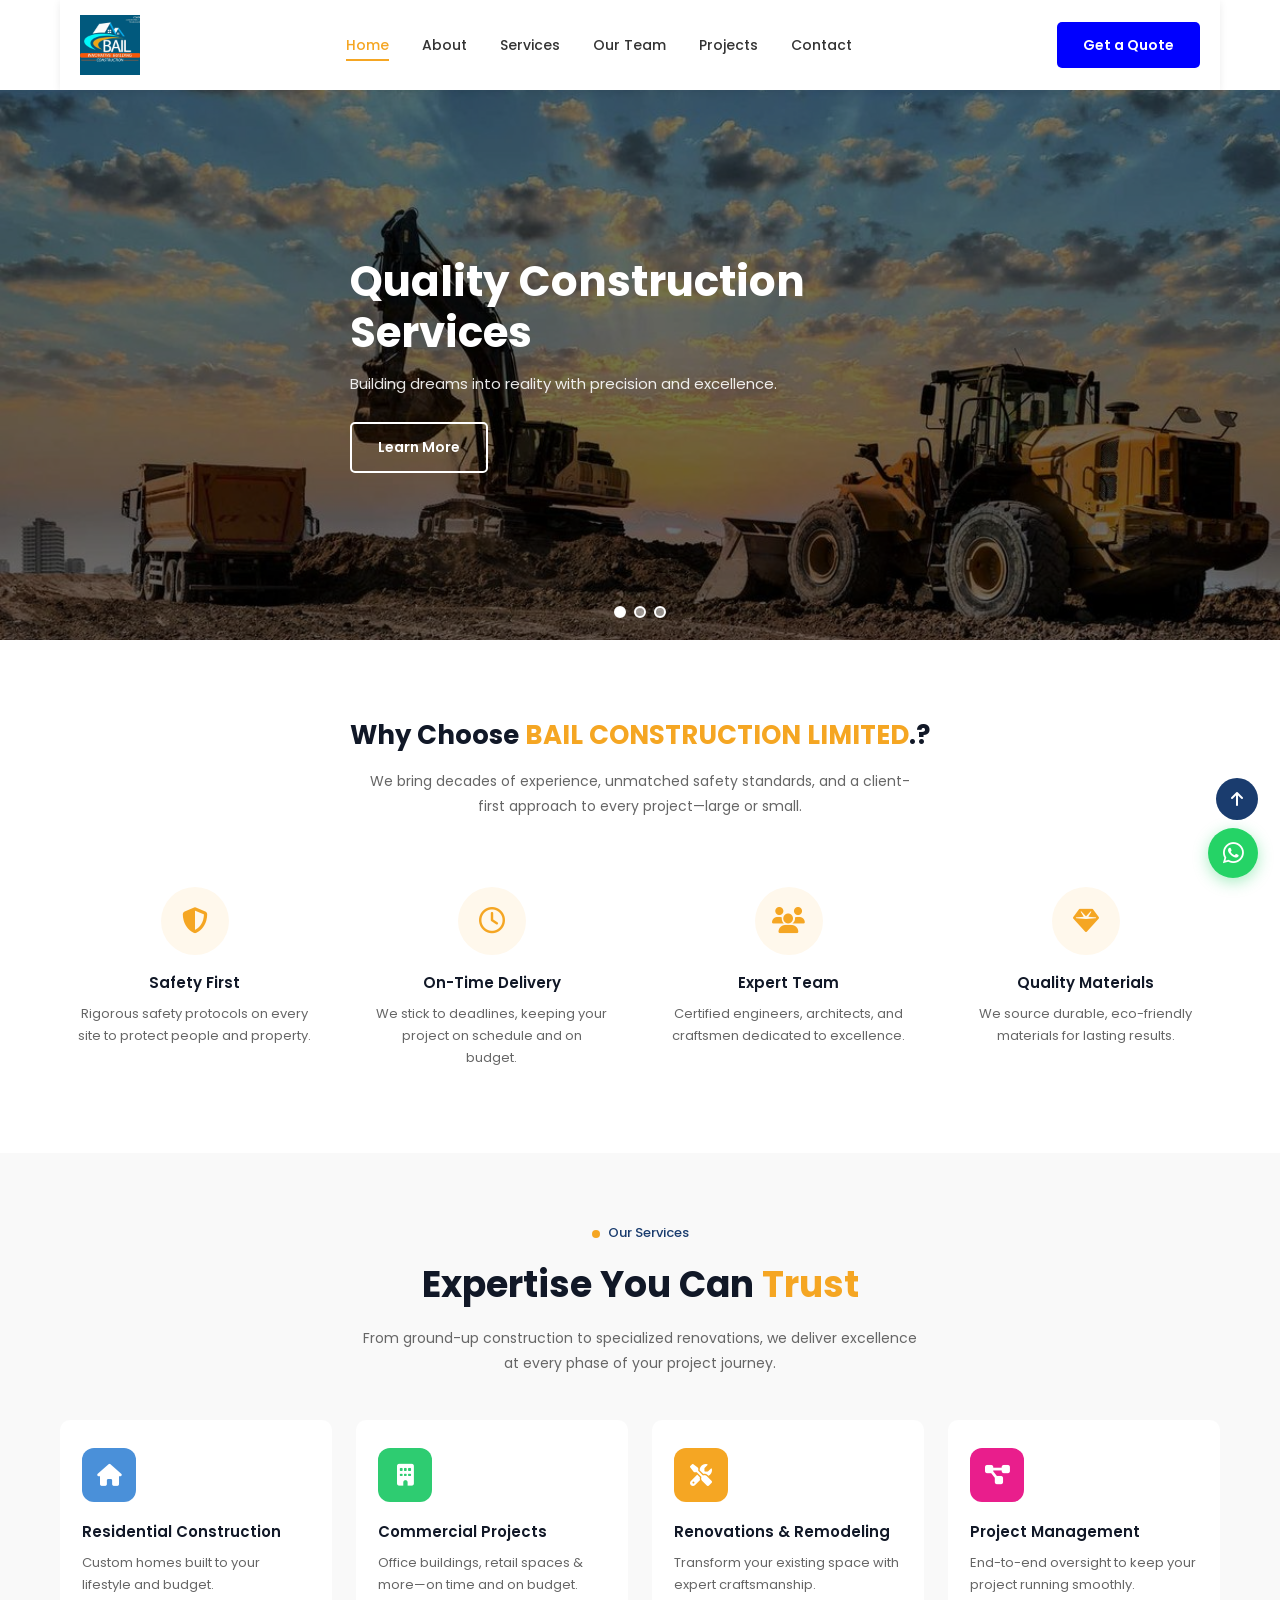
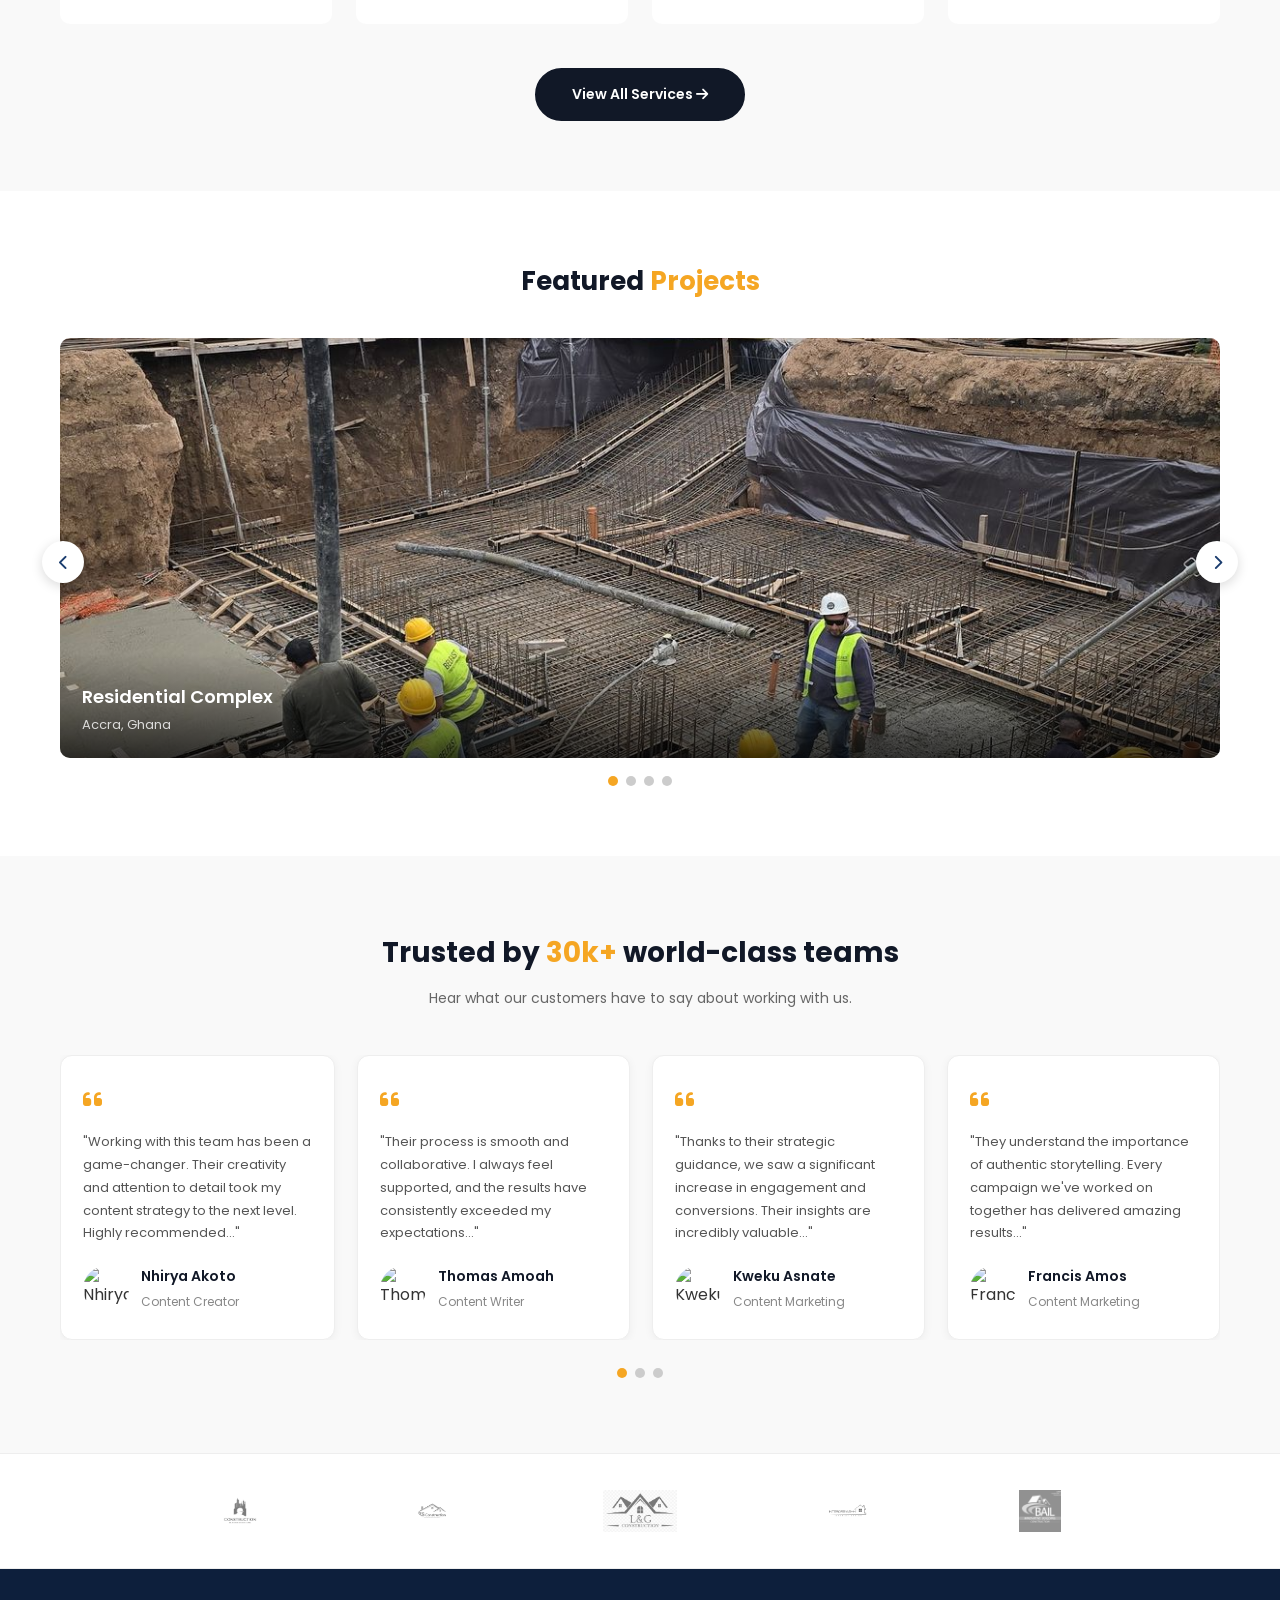
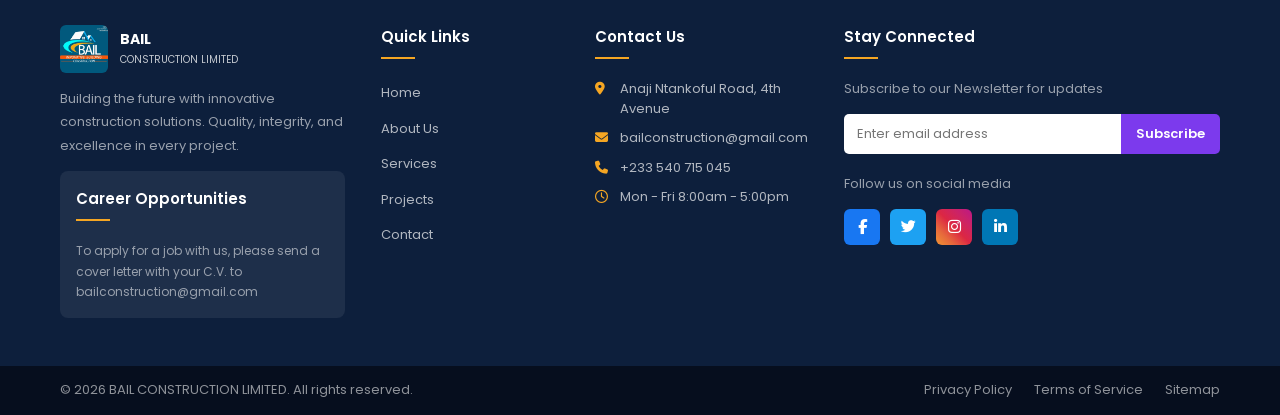
==== index.html @ 25fbea74 "Initial commit" ====
<!DOCTYPE html>
<html lang="en">
<head>
    <meta charset="UTF-8" />
    <meta name="viewport" content="width=device-width, initial-scale=1.0"/>
    <title>BAIL CONSTRUCTION LIMITED</title>
    <link rel="stylesheet" href="css/style.css"/>
    <link rel="stylesheet" href="https://cdnjs.cloudflare.com/ajax/libs/font-awesome/6.5.0/css/all.min.css"/>
    <link rel="short-cut icon" href="images/favicon.jpeg">
</head>
<body id="top">

    <!-- Back to Top -->
    <div class="top-arrow">
        <a href="#top"><i class="fa-solid fa-arrow-up"></i></a>
    </div>

    
    <a href="https://wa.me/" class="whatsapp-float" target="_blank">
        <i class="fa-brands fa-whatsapp"></i>
    </a>

    <!-- ======= HEADER ======= -->
    <header>
        <div class="container">
            <div class="navbar">
                <div class="logo">
                    <img src="images/favicon.jpeg" alt="Bail Construction Logo"/>
                </div>
                <div class="menu-toggle" id="menu-toggle">
                    <i class="fa-solid fa-bars"></i>
                </div>
                <nav id="nav-menu">
                    <ul>
                        <li><a href="index.html" class="active">Home</a></li>
                        <li><a href="about.html">About</a></li>
                        <li><a href="servicess.html">Services</a></li>
                        <li><a href="team.html">Our Team</a></li>
                        <li><a href="project.html">Projects</a></li>
                        <li><a href="contact.html">Contact</a></li>
                    </ul>
                </nav>
                <a href="contact.html" class="desktop-btn btn">Get a Quote</a>
            </div>
        </div>

      
        <div class="hero-slider">
            <div class="slide active" style="background-image: url('images/machines.jpg')"></div>
            <div class="slide" style="background-image: url('images/work.jpg')"></div>
            <div class="slide" style="background-image: url('images/co.jpg')"></div>

            <div class="hero-content">
                <div class="container">
                    <div class="head-details">
                        <h1>Quality Construction Services</h1>
                        <p>Building dreams into reality with precision and excellence.</p>
                        <a href="about.html" class="btn btn-outline">Learn More</a>
                    </div>
                </div>
            </div>

            <div class="slider-dots">
                <span class="dot active" data-index="0"></span>
                <span class="dot" data-index="1"></span>
                <span class="dot" data-index="2"></span>
            </div>
        </div>
    </header>
    <!-- ======= END HEADER ======= -->

    <!-- ======= WHY CHOOSE US ======= -->
    <section class="why-us">
        <div class="container">
            <h2>Why Choose <span>BAIL CONSTRUCTION LIMITED</span>.?</h2>
            <p class="section-sub">We bring decades of experience, unmatched safety standards, and a client-first approach to every project—large or small.</p>
            <div class="why-grid">
                <div class="why-card">
                    <div class="why-icon"><i class="fa-solid fa-shield-halved"></i></div>
                    <h3>Safety First</h3>
                    <p>Rigorous safety protocols on every site to protect people and property.</p>
                </div>
                <div class="why-card">
                    <div class="why-icon"><i class="fa-regular fa-clock"></i></div>
                    <h3>On-Time Delivery</h3>
                    <p>We stick to deadlines, keeping your project on schedule and on budget.</p>
                </div>
                <div class="why-card">
                    <div class="why-icon"><i class="fa-solid fa-users"></i></div>
                    <h3>Expert Team</h3>
                    <p>Certified engineers, architects, and craftsmen dedicated to excellence.</p>
                </div>
                <div class="why-card">
                    <div class="why-icon"><i class="fa-solid fa-gem"></i></div>
                    <h3>Quality Materials</h3>
                    <p>We source durable, eco-friendly materials for lasting results.</p>
                </div>
            </div>
        </div>
    </section>
    <!-- ======= END WHY CHOOSE US ======= -->

    <!-- ======= SERVICES ======= -->
    <section class="services">
        <div class="container">
            <p class="tag-label"><span></span> Our Services</p>
            <h2 class="services-title">Expertise You Can <span class="orange">Trust</span></h2>
            <p class="section-sub">From ground-up construction to specialized renovations, we deliver excellence at every phase of your project journey.</p>
            <div class="services-grid">
                <div class="service-card">
                    <div class="service-icon blue"><i class="fa-solid fa-house"></i></div>
                    <h3>Residential Construction</h3>
                    <p>Custom homes built to your lifestyle and budget.</p>
                </div>
                <div class="service-card">
                    <div class="service-icon green"><i class="fa-solid fa-building"></i></div>
                    <h3>Commercial Projects</h3>
                    <p>Office buildings, retail spaces & more—on time and on budget.</p>
                </div>
                <div class="service-card">
                    <div class="service-icon orange-icon"><i class="fa-solid fa-screwdriver-wrench"></i></div>
                    <h3>Renovations & Remodeling</h3>
                    <p>Transform your existing space with expert craftsmanship.</p>
                </div>
                <div class="service-card">
                    <div class="service-icon pink"><i class="fa-solid fa-diagram-project"></i></div>
                    <h3>Project Management</h3>
                    <p>End-to-end oversight to keep your project running smoothly.</p>
                </div>
            </div>
            <div class="center-btn">
                <a href="servicess.html" class="btn btn-dark">View All Services <i class="fa-solid fa-arrow-right"></i></a>
            </div>
        </div>
    </section>
    <!-- ======= END SERVICES ======= -->

    <!-- ======= FEATURED PROJECTS ======= -->
    <section class="projects">
        <div class="container">
            <h2>Featured <span>Projects</span></h2>
            <div class="project-slider">
                <button class="proj-arrow prev" id="proj-prev"><i class="fa-solid fa-chevron-left"></i></button>
                <div class="proj-track-wrapper">
                    <div class="proj-track" id="proj-track">
                        <div class="proj-slide">
                            <img src="images/product 1.jpg" alt="Project 1"/>
                            <div class="proj-overlay">
                                <h4>Residential Complex</h4>
                                <p>Accra, Ghana</p>
                            </div>
                        </div>
                        <div class="proj-slide">
                            <img src="images/product 2.jpg" alt="Project 2"/>
                            <div class="proj-overlay">
                                <h4>Office Building</h4>
                                <p>Kumasi, Ghana</p>
                            </div>
                        </div>
                        <div class="proj-slide">
                            <img src="images/product 3.jpg" alt="Project 3"/>
                            <div class="proj-overlay">
                                <h4>Industrial Facility</h4>
                                <p>Tema, Ghana</p>
                            </div>
                        </div>
                        <div class="proj-slide">
                            <img src="images/product 4.jpg" alt="Project 4"/>
                            <div class="proj-overlay">
                                <h4>Road Infrastructure</h4>
                                <p>Takoradi, Ghana</p>
                            </div>
                        </div>
                    </div>
                </div>
                <button class="proj-arrow next" id="proj-next"><i class="fa-solid fa-chevron-right"></i></button>
                <div class="proj-dots">
                    <span class="pdot active"></span>
                    <span class="pdot"></span>
                    <span class="pdot"></span>
                    <span class="pdot"></span>
                </div>
            </div>
        </div>
    </section>
    <!-- ======= END FEATURED PROJECTS ======= -->

    <!-- ======= TESTIMONIALS ======= -->
    <section class="testimonials">
        <div class="container">
            <h2>Trusted by <span class="orange">30k+</span> world-class teams</h2>
            <p class="section-sub">Hear what our customers have to say about working with us.</p>
            <div class="testi-slider">
                <div class="testi-track" id="testi-track">
                    <div class="testi-card">
                        <div class="quote-icon"><i class="fa-solid fa-quote-left"></i></div>
                        <p>"Working with this team has been a game-changer. Their creativity and attention to detail took my content strategy to the next level. Highly recommended..."</p>
                        <div class="testi-user">
                            <img src="https://i.pravatar.cc/60?img=11" alt="Nhirya Akoto"/>
                            <div>
                                <strong>Nhirya Akoto</strong>
                                <span>Content Creator</span>
                            </div>
                        </div>
                    </div>
                    <div class="testi-card">
                        <div class="quote-icon"><i class="fa-solid fa-quote-left"></i></div>
                        <p>"Their process is smooth and collaborative. I always feel supported, and the results have consistently exceeded my expectations..."</p>
                        <div class="testi-user">
                            <img src="https://i.pravatar.cc/60?img=12" alt="Thomas Amoah"/>
                            <div>
                                <strong>Thomas Amoah</strong>
                                <span>Content Writer</span>
                            </div>
                        </div>
                    </div>
                    <div class="testi-card">
                        <div class="quote-icon"><i class="fa-solid fa-quote-left"></i></div>
                        <p>"Thanks to their strategic guidance, we saw a significant increase in engagement and conversions. Their insights are incredibly valuable..."</p>
                        <div class="testi-user">
                            <img src="https://i.pravatar.cc/60?img=15" alt="Kweku Asnate"/>
                            <div>
                                <strong>Kweku Asnate</strong>
                                <span>Content Marketing</span>
                            </div>
                        </div>
                    </div>
                    <div class="testi-card">
                        <div class="quote-icon"><i class="fa-solid fa-quote-left"></i></div>
                        <p>"They understand the importance of authentic storytelling. Every campaign we've worked on together has delivered amazing results..."</p>
                        <div class="testi-user">
                            <img src="https://i.pravatar.cc/60?img=16" alt="Francis Amos"/>
                            <div>
                                <strong>Francis Amos</strong>
                                <span>Content Marketing</span>
                            </div>
                        </div>
                    </div>
                </div>
            </div>
            <div class="testi-dots">
                <span class="tdot active"></span>
                <span class="tdot"></span>
                <span class="tdot"></span>
            </div>
        </div>
    </section>
    <!-- ======= END TESTIMONIALS ======= -->

    <!-- ======= PARTNER LOGOS ======= -->
    <section class="partners">
        <div class="container">
            <div class="partner-logos">
                <img src="images/logo 1.jpg" alt="Partner 1"/>
                <img src="images/logo 2.jpg" alt="Partner 2"/>
                <img src="images/logo 3.jpg" alt="Partner 3"/>
                <img src="images/logo 4.jpg" alt="Partner 4"/>
                <img src="images/favicon.jpeg" alt="Bail Construction"/>
            </div>
        </div>
    </section>
    <!-- ======= END PARTNER LOGOS ======= -->

    <!-- ======= FOOTER ======= -->
    <footer>
        <div class="container">
            <div class="footer-grid">

                <!-- Brand Column -->
                <div class="footer-col brand-col">
                    <div class="footer-logo">
                        <img src="images/favicon.jpeg" alt="Bail Construction"/>
                        <p class="brand-name">BAIL<br/><small>CONSTRUCTION LIMITED</small></p>
                    </div>
                    <p class="footer-desc">Building the future with innovative construction solutions. Quality, integrity, and excellence in every project.</p>
                    <div class="career-box">
                        <h4>Career Opportunities</h4>
                        <p>To apply for a job with us, please send a cover letter with your C.V. to bailconstruction@gmail.com</p>
                    </div>
                </div>

                <!-- Quick Links -->
                <div class="footer-col">
                    <h4>Quick Links</h4>
                    <ul>
                        <li><a href="index.html">Home</a></li>
                        <li><a href="about.html">About Us</a></li>
                        <li><a href="servicess.html">Services</a></li>
                        <li><a href="project.html">Projects</a></li>
                        <li><a href="contact.html">Contact</a></li>
                    </ul>
                </div>

                <!-- Contact -->
                <div class="footer-col">
                    <h4>Contact Us</h4>
                    <ul class="contact-list">
                        <li><i class="fa-solid fa-location-dot"></i> Anaji Ntankoful Road, 4th Avenue</li>
                        <li><i class="fa-solid fa-envelope"></i> bailconstruction@gmail.com</li>
                        <li><i class="fa-solid fa-phone"></i> +233 540 715 045</li>
                        <li><i class="fa-regular fa-clock"></i> Mon - Fri 8:00am - 5:00pm</li>
                    </ul>
                </div>

                <!-- Stay Connected -->
                <div class="footer-col">
                    <h4>Stay Connected</h4>
                    <p>Subscribe to our Newsletter for updates</p>
                    <div class="newsletter">
                        <input type="email" placeholder="Enter email address"/>
                        <button>Subscribe</button>
                    </div>
                    <p class="follow-text">Follow us on social media</p>
                    <div class="social-icons">
                        <a href="#"><i class="fa-brands fa-facebook-f"></i></a>
                        <a href="#"><i class="fa-brands fa-twitter"></i></a>
                        <a href="#"><i class="fa-brands fa-instagram"></i></a>
                        <a href="#"><i class="fa-brands fa-linkedin-in"></i></a>
                    </div>
                </div>

            </div>
        </div>

        <div class="footer-bottom">
            <div class="container">
                <p>© 2026 BAIL CONSTRUCTION LIMITED. All rights reserved.</p>
                <div class="footer-links">
                    <a href="#">Privacy Policy</a>
                    <a href="#">Terms of Service</a>
                    <a href="#">Sitemap</a>
                </div>
            </div>
        </div>
    </footer>
    <!-- ======= END FOOTER ======= -->

    <script src="script.js"></script>
</body>
</html>
---- css/style.css ----
@import url('https://fonts.googleapis.com/css2?family=Arvo:ital,wght@0,400;0,700;1,400;1,700&family=Inter:ital,opsz,wght@0,14..32,100..900;1,14..32,100..900&family=Montserrat:ital,wght@0,100..900;1,100..900&family=Poppins:ital,wght@0,100;0,200;0,300;0,400;0,500;0,600;0,700;0,800;0,900;1,100;1,200;1,300;1,400;1,500;1,600;1,700;1,800;1,900&display=swap');




* {
    margin: 0;
    padding: 0;
    box-sizing: border-box;
    text-decoration: none;
    font-family: 'Poppins', sans-serif;
}

body {
    color: #333333;
    line-height: 1.6;
    overflow-x: hidden;
}

img {
    display: block;
}

a {
    text-decoration: none;
    color: inherit;
}

ul {
    list-style: none;
}


.container {
    max-width: 1200px;
    margin: 0 auto;
    padding: 0 20px;
}

/* ===========================
   BUTTONS
   =========================== */
.btn {
    display: inline-block;
    padding: 12px 26px;
    border-radius: 5px;
    font-size: 14px;
    font-weight: 600;
    cursor: pointer;
    transition: all 0.3s ease;
    background-color: blue;
    color: #ffffff;
    border:none;
}

.btn:hover {
    background-color: #d4880e;
    border-color: #d4880e;
}

.btn-outline {
    background-color: transparent;
    color: #ffffff;
    border: 2px solid #ffffff;
}

.btn-outline:hover {
    background-color: #ffffff;
    color: #1a3c6e;
}

.btn-dark {
    background-color: #111827;
    color: #ffffff;
    border: 2px solid #111827;
    border-radius: 30px;
    padding: 13px 35px;
}

.btn-dark:hover {
    background-color: #1a3c6e;
    border-color: #1a3c6e;
}

/* ===========================
   BACK TO TOP BUTTON
   =========================== */
.top-arrow {
    position: fixed;
    bottom: 80px;
    right: 22px;
    z-index: 1000;
}

.top-arrow a {
    display: flex;
    align-items: center;
    justify-content: center;
    width: 42px;
    height: 42px;
    background-color: #1a3c6e;
    color: #ffffff;
    border-radius: 50%;
    font-size: 16px;
    transition: background-color 0.3s ease;
}

.top-arrow a:hover {
    background-color: #f5a623;
}


.whatsapp-float {
    position: fixed;
    bottom: 22px;
    right: 22px;
    z-index: 1000;
    display: flex;
    align-items: center;
    justify-content: center;
    width: 50px;
    height: 50px;
    background-color: #25d366;
    color: #ffffff;
    border-radius: 50%;
    font-size: 24px;
    box-shadow: 0 4px 15px rgba(37, 211, 102, 0.4);
    transition: transform 0.3s ease;
}

.whatsapp-float:hover {
    transform: scale(1.1);
}

/* ===========================
   HEADER / NAVBAR
   =========================== */
header {
    position: relative;
}

.navbar {
    display: flex;
    align-items: center;
    justify-content: space-between;
    padding: 15px 20px;
    background-color: #ffffff;
    box-shadow: 0 2px 8px rgba(0, 0, 0, 0.08);
    position: relative;
    z-index: 100;
}

.logo img {
    width: auto;
    height: 60px;
}

nav#nav-menu ul {
    display: flex;
    align-items: center;
    gap: 5px;
}

nav#nav-menu ul li a {
    color: #333333;
    font-size: 14px;
    font-weight: 500;
    padding: 8px 14px;
    border-radius: 4px;
    transition: color 0.3s ease;
    position: relative;
}

nav#nav-menu ul li a::after {
    content: '';
    position: absolute;
    bottom: 2px;
    left: 14px;
    right: 14px;
    height: 2px;
    background-color: #f5a623;
    transform: scaleX(0);
    transition: transform 0.3s ease;
}

nav#nav-menu ul li a:hover {
    color: #f5a623;
}

nav#nav-menu ul li a:hover::after {
    transform: scaleX(1);
}

nav#nav-menu ul li a.active {
    color: #f5a623;
}

nav#nav-menu ul li a.active::after {
    transform: scaleX(1);
}

.desktop-btn {
    display: inline-block;
}

.menu-toggle {
    display: none;
    font-size: 22px;
    cursor: pointer;
    color: #1a3c6e;
}

/* ===========================
   HERO SLIDER
   =========================== */
.hero-slider {
    position: relative;
    height: 550px;
    overflow: hidden;
}

.slide {
    position: absolute;
    top: 0;
    left: 0;
    width: 100%;
    height: 100%;
    background-size: cover;
    background-position: center;
    opacity: 0;
    transition: opacity 0.8s ease;
}

.slide::after {
    content: '';
    position: absolute;
    top: 0;
    left: 0;
    width: 100%;
    height: 100%;
    background-color: rgba(0, 0, 0, 0.55);
}

.slide.active {
    opacity: 1;
}

.hero-content {
    position: absolute;
    top: 0;
    left: 0;
    width: 100%;
    height: 100%;
    display: flex;
    align-items: center;
    z-index: 10;
}

.head-details {
    color: #ffffff;
    max-width: 580px;
}

.head-details h1 {
    font-size: 42px;
    font-weight: 700;
    margin-bottom: 14px;
    line-height: 1.2;
}

.head-details p {
    font-size: 15px;
    margin-bottom: 26px;
    opacity: 0.9;
}

.slider-dots {
    position: absolute;
    bottom: 22px;
    left: 50%;
    transform: translateX(-50%);
    display: flex;
    gap: 8px;
    z-index: 10;
}

.dot {
    width: 12px;
    height: 12px;
    background-color: rgba(255, 255, 255, 0.5);
    border: 2px solid #ffffff;
    border-radius: 50%;
    cursor: pointer;
    transition: background-color 0.3s ease;
}

.dot.active {
    background-color: #ffffff;
}

/* ===========================
   WHY CHOOSE US SECTION
   =========================== */
.why-us {
    padding: 75px 0 60px;
    text-align: center;
    background-color: #ffffff;
}

.why-us h2 {
    font-size: 26px;
    font-weight: 700;
    margin-bottom: 12px;
    color: #111827;
}

.why-us h2 span {
    color: #f5a623;
}

.section-sub {
    font-size: 14px;
    color: #666666;
    max-width: 560px;
    margin: 0 auto 44px;
    line-height: 1.8;
}

.why-grid {
    display: grid;
    grid-template-columns: repeat(4, 1fr);
    gap: 28px;
    margin-top: 20px;
}

.why-card {
    padding: 24px 18px;
    text-align: center;
}

.why-icon {
    width: 68px;
    height: 68px;
    background-color: #fff8ec;
    border-radius: 50%;
    display: flex;
    align-items: center;
    justify-content: center;
    margin: 0 auto 16px;
    font-size: 26px;
    color: #f5a623;
}

.why-card h3 {
    font-size: 15px;
    font-weight: 600;
    margin-bottom: 8px;
    color: #111827;
}

.why-card p {
    font-size: 13px;
    color: #666666;
    line-height: 1.7;
}

/* ===========================
   SERVICES SECTION
   =========================== */
.services {
    padding: 70px 0;
    text-align: center;
    background-color: #f9f9f9;
}

.tag-label {
    display: flex;
    align-items: center;
    justify-content: center;
    gap: 8px;
    font-size: 13px;
    font-weight: 500;
    color: #1a3c6e;
    margin-bottom: 12px;
}

.tag-label span {
    width: 8px;
    height: 8px;
    background-color: #f5a623;
    border-radius: 50%;
    display: inline-block;
}

.services-title {
    font-size: 36px;
    font-weight: 700;
    color: #111827;
    margin-bottom: 12px;
}

.orange {
    color: #f5a623;
}

.services-grid {
    display: grid;
    grid-template-columns: repeat(4, 1fr);
    gap: 24px;
    margin-top: 44px;
    text-align: left;
}

.service-card {
    background-color: #ffffff;
    padding: 28px 22px;
    border-radius: 10px;
    transition: all 0.3s ease;
}

.service-card:hover {
    box-shadow: 0 8px 28px rgba(0, 0, 0, 0.1);
    transform: translateY(-4px);
}

.service-icon {
    width: 54px;
    height: 54px;
    border-radius: 12px;
    display: flex;
    align-items: center;
    justify-content: center;
    font-size: 22px;
    margin-bottom: 18px;
    color: #ffffff;
}

.blue {
    background-color: #4a90d9;
}

.green {
    background-color: #2ecc71;
}

.orange-icon {
    background-color: #f5a623;
}

.pink {
    background-color: #e91e8c;
}

.service-card h3 {
    font-size: 15px;
    font-weight: 600;
    margin-bottom: 8px;
    color: #111827;
}

.service-card p {
    font-size: 13px;
    color: #666666;
    line-height: 1.7;
}

.center-btn {
    margin-top: 44px;
    text-align: center;
}

/* ===========================
   FEATURED PROJECTS SECTION
   =========================== */
.projects {
    padding: 70px 0;
    background-color: #ffffff;
    text-align: center;
}

.projects h2 {
    font-size: 26px;
    font-weight: 700;
    color: #111827;
    margin-bottom: 36px;
}

.projects h2 span {
    color: #f5a623;
}

.project-slider {
    position: relative;
}

.proj-track-wrapper {
    overflow: hidden;
    border-radius: 10px;
}

.proj-track {
    display: flex;
    transition: transform 0.5s ease;
}

.proj-slide {
    min-width: 100%;
    position: relative;
    height: 420px;
    overflow: hidden;
}

.proj-slide img {
    width: 100%;
    height: 100%;
    object-fit: cover;
    transition: transform 0.5s ease;
}

.proj-slide:hover img {
    transform: scale(1.04);
}

.proj-overlay {
    position: absolute;
    bottom: 0;
    left: 0;
    right: 0;
    background: linear-gradient(transparent, rgba(0, 0, 0, 0.72));
    color: #ffffff;
    padding: 30px 22px 22px;
    text-align: left;
}

.proj-overlay h4 {
    font-size: 18px;
    font-weight: 600;
    margin-bottom: 4px;
}

.proj-overlay p {
    font-size: 13px;
    opacity: 0.8;
}

.proj-arrow {
    position: absolute;
    top: 50%;
    transform: translateY(-50%);
    z-index: 10;
    background-color: #ffffff;
    border: none;
    width: 42px;
    height: 42px;
    border-radius: 50%;
    font-size: 15px;
    cursor: pointer;
    display: flex;
    align-items: center;
    justify-content: center;
    color: #1a3c6e;
    box-shadow: 0 3px 12px rgba(0, 0, 0, 0.15);
    transition: all 0.3s ease;
}

.proj-arrow:hover {
    background-color: #f5a623;
    color: #ffffff;
}

.proj-arrow.prev {
    left: -18px;
}

.proj-arrow.next {
    right: -18px;
}

.proj-dots {
    display: flex;
    justify-content: center;
    gap: 8px;
    margin-top: 18px;
}

.pdot {
    width: 10px;
    height: 10px;
    border-radius: 50%;
    background-color: #cccccc;
    cursor: pointer;
    transition: background-color 0.3s ease;
}

.pdot.active {
    background-color: #f5a623;
}

/* ===========================
   TESTIMONIALS SECTION
   =========================== */
.testimonials {
    padding: 75px 0;
    text-align: center;
    background-color: #f9f9f9;
}

.testimonials h2 {
    font-size: 28px;
    font-weight: 700;
    color: #111827;
    margin-bottom: 10px;
}

.testi-slider {
    overflow: hidden;
    margin-top: 44px;
}

.testi-track {
    display: flex;
    gap: 22px;
    transition: transform 0.5s ease;
}

.testi-card {
    min-width: calc(25% - 17px);
    background-color: #ffffff;
    border: 1px solid #eeeeee;
    border-radius: 12px;
    padding: 26px 22px;
    text-align: left;
    box-shadow: 0 2px 10px rgba(0, 0, 0, 0.05);
    transition: box-shadow 0.3s ease;
}

.testi-card:hover {
    box-shadow: 0 8px 28px rgba(0, 0, 0, 0.1);
}

.quote-icon {
    font-size: 22px;
    color: #f5a623;
    margin-bottom: 14px;
}

.testi-card p {
    font-size: 13px;
    color: #555555;
    line-height: 1.75;
    margin-bottom: 20px;
}

.testi-user {
    display: flex;
    align-items: center;
    gap: 12px;
}

.testi-user img {
    width: 46px;
    height: 46px;
    border-radius: 50%;
    object-fit: cover;
}

.testi-user strong {
    display: block;
    font-size: 14px;
    font-weight: 600;
    color: #111827;
}

.testi-user span {
    font-size: 12px;
    color: #888888;
}

.testi-dots {
    display: flex;
    justify-content: center;
    gap: 8px;
    margin-top: 28px;
}

.tdot {
    width: 10px;
    height: 10px;
    border-radius: 50%;
    background-color: #cccccc;
    cursor: pointer;
    transition: background-color 0.3s ease;
}

.tdot.active {
    background-color: #f5a623;
}

/* ===========================
   PARTNER LOGOS SECTION
   =========================== */
.partners {
    padding: 36px 0;
    background-color: #ffffff;
    border-top: 1px solid #eeeeee;
    border-bottom: 1px solid #eeeeee;
}

.partner-logos {
    display: flex;
    align-items: center;
    justify-content: center;
    gap: 150px;
    flex-wrap: wrap;
}

.partner-logos img {
    height: 42px;
    width: auto;
    object-fit: contain;
    filter: grayscale(100%);
    opacity: 0.6;
    transition: all 0.3s ease;
}

.partner-logos img:hover {
    filter: grayscale(0%);
    opacity: 1;
}

/* ===========================
   ABOUT HERO 
   =========================== */
.about-hero {
    height: 350px;
    background-image: url('../images/co.jpg');
    background-size: cover;
    background-position: center;
    position: relative;
    display: flex;
    align-items: center;
    justify-content: center;
    text-align: center;
}

.about-hero::after {
    content: '';
    position: absolute;
    top: 0;
    left: 0;
    width: 100%;
    height: 100%;
    background-color: rgba(0, 0, 0, 0.55);
}

.about-hero-content {
    position: relative;
    z-index: 10;
    color: #ffffff;
    padding: 0 20px;
}

.about-hero-content h1 {
    font-size: 42px;
    font-weight: 700;
    margin-bottom: 14px;
}

.about-hero-content p {
    font-size: 15px;
    opacity: 0.9;
}

/* ===========================
   ABOUT US SECTION
   =========================== */
.about-us {
    padding: 75px 0;
    background-color: #ffffff;
}

.about-grid {
    display: grid;
    grid-template-columns: 1fr 1fr;
    gap: 50px;
    align-items: start;
}

.about-text h2 {
    font-size: 26px;
    font-weight: 700;
    color: #111827;
    margin-bottom: 10px;
}

.about-underline {
    width: 50px;
    height: 3px;
    background-color: #f5a623;
    margin-bottom: 22px;
}

.about-text p {
    font-size: 14px;
    color: #444444;
    line-height: 1.9;
    text-align: justify;
}

.about-text p a {
    color: #1a3c6e;
    text-decoration: underline;
}

.about-image img {
    width: 100%;
    height: 100%;
    object-fit: cover;
    border-radius: 6px;
}

/* ===========================
   SERVICES HERO 
   =========================== */
.services-hero {
    height: 380px;
    background-image: url('../images/construct.jpg');
    background-size: cover;
    background-position: center;
    position: relative;
    display: flex;
    align-items: center;
    justify-content: center;
    text-align: center;
}

.services-hero::after {
    content: '';
    position: absolute;
    top: 0;
    left: 0;
    width: 100%;
    height: 100%;
    background-color: rgba(0, 0, 0, 0.55);
}

.services-hero-content {
    position: relative;
    z-index: 10;
    color: #ffffff;
    padding: 0 20px;
}

.services-hero-content h1 {
    font-size: 48px;
    font-weight: 700;
    margin-bottom: 14px;
}

.services-hero-content p {
    font-size: 15px;
    opacity: 0.9;
}

/* ===========================
   SERVICES CARDS SECTION
   =========================== */
.services-main {
    padding: 70px 0;
    background-color: #f9f9f9;
}

.services-cards-grid {
    display: grid;
    grid-template-columns: repeat(3, 1fr);
    gap: 28px;
}

.service-detail-card {
    background-color: #ffffff;
    border-radius: 10px;
    overflow: hidden;
    box-shadow: 0 3px 15px rgba(0, 0, 0, 0.07);
    transition: transform 0.3s ease, box-shadow 0.3s ease;
}

.service-detail-card:hover {
    transform: translateY(-5px);
    box-shadow: 0 10px 30px rgba(0, 0, 0, 0.12);
}

.service-detail-img {
    width: 100%;
    height: 220px;
    overflow: hidden;
}

.service-detail-img img {
    width: 100%;
    height: 100%;
    object-fit: cover;
    transition: transform 0.4s ease;
}

.service-detail-card:hover .service-detail-img img {
    transform: scale(1.05);
}

.service-detail-body {
    padding: 24px 22px 30px;
}

.service-detail-body h3 {
    font-size: 17px;
    font-weight: 600;
    color: #111827;
    margin-bottom: 12px;
}

.service-detail-body p {
    font-size: 13px;
    color: #555555;
    line-height: 1.85;
}






/* ===========================
   FOOTER
   =========================== */
footer {
    background-color: #0d1f3c;
    color: rgba(255, 255, 255, 0.8);
    padding-top: 56px;
}

.footer-grid {
    display: grid;
    grid-template-columns: 1.6fr 1fr 1.2fr 1.3fr;
    gap: 36px;
    padding-bottom: 48px;
}

.footer-logo {
    display: flex;
    align-items: center;
    gap: 12px;
    margin-bottom: 14px;
}

.footer-logo img {
    width: 48px;
    height: 48px;
    object-fit: cover;
    border-radius: 6px;
}

.brand-name {
    font-size: 14px;
    font-weight: 700;
    color: #ffffff;
    line-height: 1.4;
}

.brand-name small {
    font-size: 10px;
    font-weight: 400;
    opacity: 0.75;
}

.footer-desc {
    font-size: 13px;
    line-height: 1.8;
    opacity: 0.72;
    margin-bottom: 20px;
}

.career-box {
    background-color: rgba(255, 255, 255, 0.07);
    border-radius: 8px;
    padding: 16px;
}

.career-box h4 {
    color: #ffffff;
    font-size: 13px;
    font-weight: 600;
    margin-bottom: 8px;
}

.career-box p {
    font-size: 12px;
    line-height: 1.7;
    opacity: 0.68;
}

.footer-col h4 {
    color: #ffffff;
    font-size: 15px;
    font-weight: 600;
    margin-bottom: 20px;
    padding-bottom: 10px;
    position: relative;
}

.footer-col h4::after {
    content: '';
    position: absolute;
    bottom: 0;
    left: 0;
    width: 34px;
    height: 2px;
    background-color: #f5a623;
}

.footer-col ul {
    display: flex;
    flex-direction: column;
    gap: 10px;
}

.footer-col ul li a {
    color: rgba(255, 255, 255, 0.68);
    font-size: 13px;
    transition: all 0.3s ease;
    display: inline-block;
}

.footer-col ul li a:hover {
    color: #f5a623;
    padding-left: 4px;
}

.contact-list {
    display: flex;
    flex-direction: column;
    gap: 12px;
}

.contact-list li {
    display: flex;
    align-items: flex-start;
    gap: 10px;
    font-size: 13px;
    color: rgba(255, 255, 255, 0.68);
    line-height: 1.5;
}

.contact-list li i {
    color: #f5a623;
    margin-top: 3px;
    min-width: 15px;
}

.footer-col > p {
    font-size: 13px;
    opacity: 0.72;
    margin-bottom: 14px;
}

.newsletter {
    display: flex;
    border-radius: 5px;
    overflow: hidden;
    margin-bottom: 20px;
}

.newsletter input {
    flex: 1;
    padding: 10px 13px;
    border: none;
    outline: none;
    font-family: 'Poppins', sans-serif;
    font-size: 13px;
    color: #333333;
}

.newsletter button {
    padding: 10px 15px;
    background-color: #7c3aed;
    color: #ffffff;
    border: none;
    cursor: pointer;
    font-family: 'Poppins', sans-serif;
    font-size: 13px;
    font-weight: 600;
    transition: background-color 0.3s ease;
}

.newsletter button:hover {
    background-color: #6d28d9;
}

.follow-text {
    font-size: 13px;
    opacity: 0.72;
    margin-bottom: 12px;
}

.social-icons {
    display: flex;
    gap: 10px;
}

.social-icons a {
    width: 36px;
    height: 36px;
    border-radius: 6px;
    display: flex;
    align-items: center;
    justify-content: center;
    font-size: 15px;
    color: #ffffff;
    transition: transform 0.3s ease;
}

.social-icons a:nth-child(1) {
    background-color: #1877f2;
}

.social-icons a:nth-child(2) {
    background-color: #1da1f2;
}

.social-icons a:nth-child(3) {
    background: linear-gradient(45deg, #f09433, #e6683c, #dc2743, #cc2366, #bc1888);
}

.social-icons a:nth-child(4) {
    background-color: #0077b5;
}

.social-icons a:hover {
    transform: translateY(-3px);
}

/* ===========================
   FOOTER BOTTOM BAR
   =========================== */
.footer-bottom {
    background-color: #060e1e;
    padding: 14px 0;
}

.footer-bottom .container {
    display: flex;
    align-items: center;
    justify-content: space-between;
}

.footer-bottom p {
    font-size: 13px;
    color: rgba(255, 255, 255, 0.55);
}

.footer-links {
    display: flex;
    gap: 22px;
}

.footer-links a {
    font-size: 13px;
    color: rgba(255, 255, 255, 0.55);
    transition: color 0.3s ease;
}

.footer-links a:hover {
    color: #f5a623;
}

/* ===========================
   RESPONSIVE - TABLET
   =========================== */
@media (max-width: 1024px) {
    .why-grid {
        grid-template-columns: repeat(2, 1fr);
    }

    .services-grid {
        grid-template-columns: repeat(2, 1fr);
    }

    .footer-grid {
        grid-template-columns: repeat(2, 1fr);
    }

    .testi-card {
        min-width: calc(50% - 11px);
    }
}

/* ===========================
   RESPONSIVE - MOBILE
   =========================== */
@media (max-width: 768px) {
    .menu-toggle {
        display: block;
    }

    .desktop-btn {
        display: none;
    }

    nav#nav-menu {
        display: none;
        position: absolute;
        top: 100%;
        left: 0;
        right: 0;
        background-color: #ffffff;
        box-shadow: 0 8px 20px rgba(0, 0, 0, 0.1);
        z-index: 200;
        padding: 14px 0;
    }

    nav#nav-menu.open {
        display: block;
    }

    nav#nav-menu ul {
        flex-direction: column;
        gap: 0;
    }

    nav#nav-menu ul li a {
        display: block;
        padding: 12px 22px;
    }

    .head-details h1 {
        font-size: 28px;
    }

    .hero-slider {
        height: 420px;
    }

    .services-title {
        font-size: 26px;
    }

    .footer-grid {
        grid-template-columns: 1fr;
    }

    .footer-bottom .container {
        flex-direction: column;
        gap: 8px;
        text-align: center;
    }

    .testi-card {
        min-width: 88%;
    }

    .proj-arrow.prev {
        left: 8px;
    }

    .proj-arrow.next {
        right: 8px;
    }
}

@media (max-width: 480px) {
    .why-grid {
        grid-template-columns: 1fr;
    }

    .services-grid {
        grid-template-columns: 1fr;
    }

    .head-details h1 {
        font-size: 24px;
    }

    .partner-logos {
        gap: 22px;
    }
}
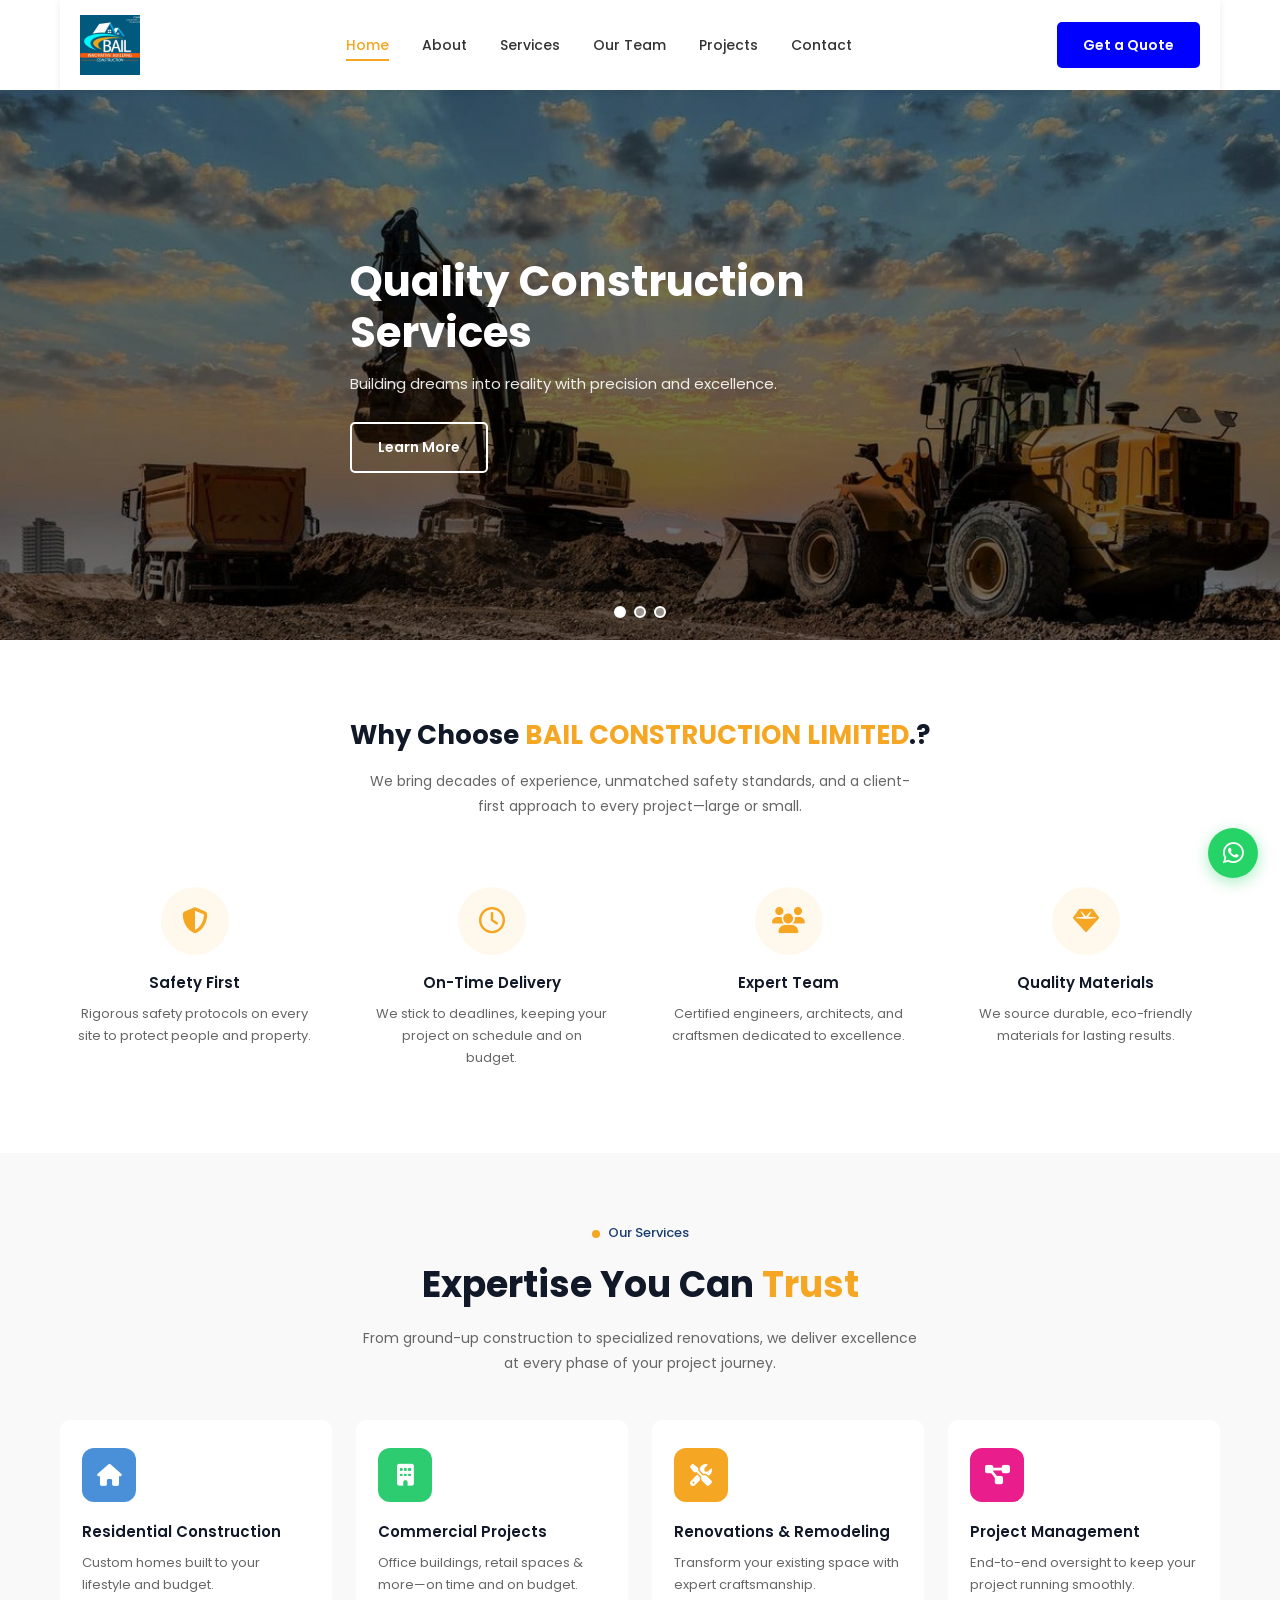
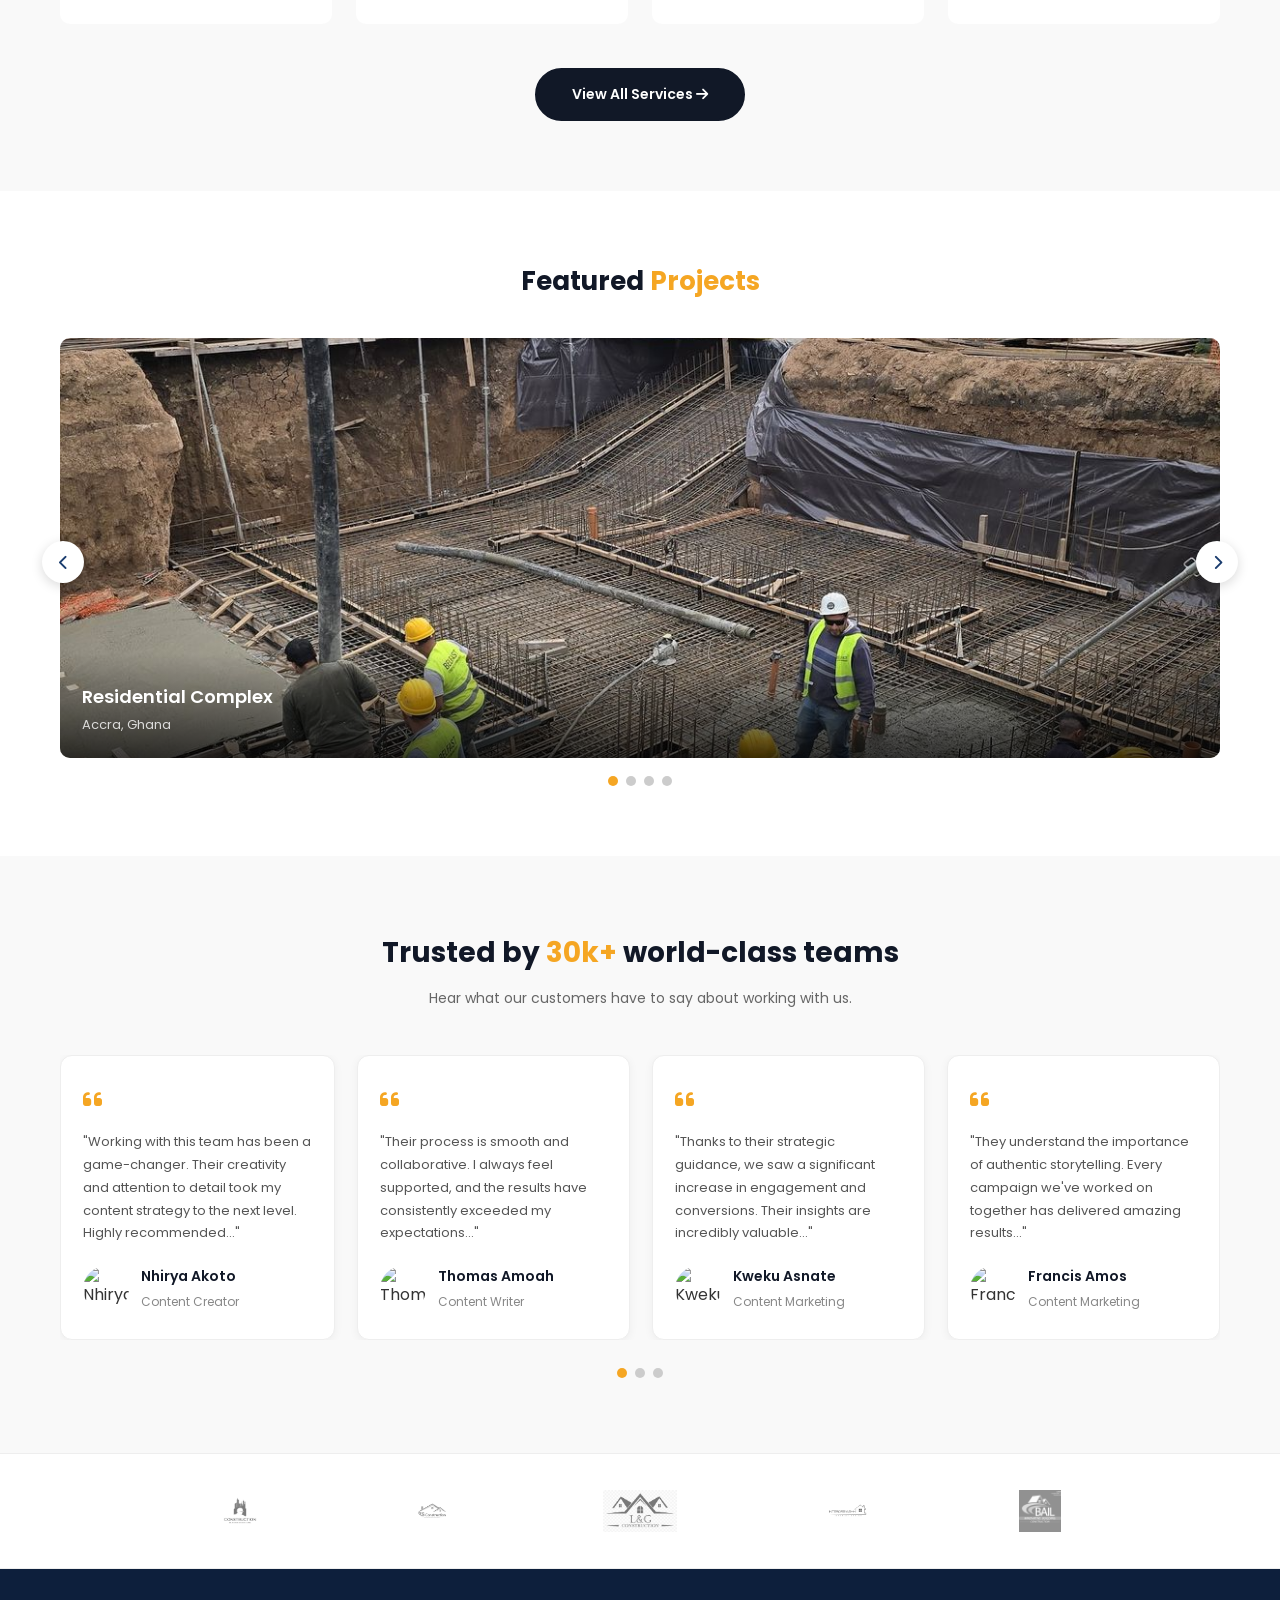
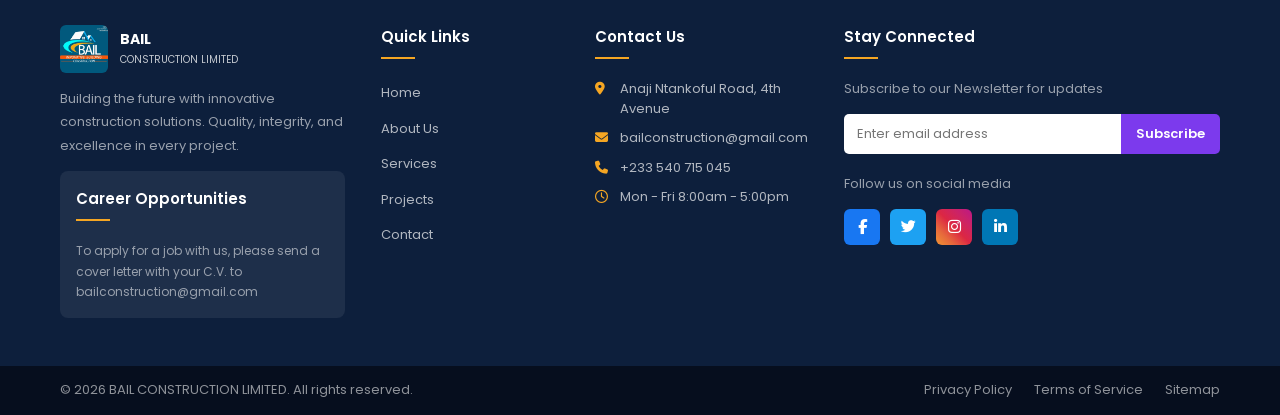
==== commit 9a906f22: "added some chnages to the footer" ====
--- a/index.html
+++ b/index.html
@@ -335,6 +335,6 @@
     </footer>
     <!-- ======= END FOOTER ======= -->
 
-    <script src="script.js"></script>
+    <script src="js/script.js"></script>
 </body>
 </html>
--- a/css/style.css
+++ b/css/style.css
@@ -923,6 +923,417 @@
     line-height: 1.85;
 }
 
+/* ===========================
+   CONTACT MAIN SECTION
+   =========================== */
+.section {
+    display: grid;
+    grid-template-columns: 1fr 1.5fr;
+    gap: 32px;
+    padding: 60px 80px;
+    background:#f5f5f5;
+}
+
+.info-card {
+    background: #1a5f7a;
+    border-radius: 12px;
+    padding: 32px;
+    color: white;
+    display: flex;
+    flex-direction: column;
+    gap: 28px;
+}
+
+.info-card h2 {
+    font-size: 20px;
+    font-weight: 500;
+    color: white;
+}
+
+.info-card > div > p {
+    font-size: 13px;
+    color: rgba(255, 255, 255, 0.7);
+    margin-top: 4px;
+}
+
+.contact-item {
+    display: flex;
+    align-items: flex-start;
+    gap: 14px;
+}
+
+.icon-wrap {
+    width: 36px;
+    height: 36px;
+    border-radius: 50%;
+    background: rgba(255, 255, 255, 0.15);
+    display: flex;
+    align-items: center;
+    justify-content: center;
+    flex-shrink: 0;
+}
+
+.icon-wrap i {
+    font-size: 15px;
+    color: white;
+}
+
+.contact-item .label {
+    font-size: 11px;
+    color: rgba(255, 255, 255, 0.55);
+    margin-bottom: 2px;
+    text-transform: uppercase;
+    letter-spacing: 0.5px;
+}
+.contact-hero {
+    height: 380px;
+    background-image: url('../images/contact.jpg');
+    background-size: cover;
+    background-position: center;
+    position: relative;
+    display: flex;
+    align-items: center;
+    justify-content: center;
+    text-align: center;
+}
+
+.contact-hero::after {
+    content: '';
+    position: absolute;
+    top: 0;
+    left: 0;
+    width: 100%;
+    height: 100%;
+}
+.contact-hero-content .tag-label {
+    color: #ffffff;
+}
+
+.contact-hero-content .tag-label span {
+    background-color: #f5a623;
+}
+
+.contact-item .value {
+    font-size: 14px;
+    color: white;
+    font-weight: 500;
+}
+
+.connect-label {
+    font-size: 13px;
+    color: rgba(255, 255, 255, 0.7);
+    margin-bottom: 6px;
+}
+
+.social-row {
+    display: flex;
+    gap: 10px;
+    margin-top: 8px;
+}
+
+.social-btn {
+    width: 34px;
+    height: 34px;
+    border-radius: 50%;
+    background: rgba(255, 255, 255, 0.15);
+    display: flex;
+    align-items: center;
+    justify-content: center;
+    cursor: pointer;
+}
+
+.social-btn i {
+    font-size: 14px;
+    color: white;
+}
+
+.form-card {
+    background: white;
+    border-radius: 12px;
+    border: 1px solid #e0e0e0;
+    padding: 36px;
+}
+
+.form-card h2 {
+    font-size: 22px;
+    font-weight: 600;
+    color: #111827;
+    margin-bottom: 6px;
+}
+
+.form-card .sub {
+    font-size: 14px;
+    color: #666;
+    margin-bottom: 24px;
+}
+
+.form-group {
+    display: flex;
+    flex-direction: column;
+    gap: 6px;
+    margin-bottom: 16px;
+}
+
+.form-group label {
+    font-size: 13px;
+    font-weight: 500;
+    color: #111827;
+}
+
+.form-group input,
+.form-group textarea {
+    width: 100%;
+    padding: 10px 14px;
+    border: 1px solid #d0d0d0;
+    border-radius: 8px;
+    font-size: 14px;
+    outline: none;
+    resize: none;
+    font-family: 'Poppins', sans-serif;
+}
+
+.form-group input:focus,
+.form-group textarea:focus {
+    border-color: #1a5f7a;
+    box-shadow: 0 0 0 2px rgba(26, 95, 122, 0.15);
+}
+
+.row-group {
+    display: grid;
+    grid-template-columns: 1fr 1fr;
+    gap: 16px;
+}
+
+.send-btn {
+    width: 100%;
+    padding: 13px;
+    background: #1a5f7a;
+    color: white;
+    border: none;
+    border-radius: 8px;
+    font-size: 15px;
+    font-weight: 500;
+    cursor: pointer;
+    font-family: 'Poppins', sans-serif;
+    transition: background 0.3s ease;
+}
+
+.send-btn:hover {
+    background: #155068;
+}
+
+/* ===========================
+   PROJECTS MAIN SECTION
+   =========================== */
+.projects-main {
+    padding: 70px 0;
+    background-color: #f9f9f9;
+}
+
+.projects-grid {
+    display: grid;
+    grid-template-columns: repeat(3, 1fr);
+    gap: 28px;
+}
+
+.project-card {
+    background-color: #ffffff;
+    border-radius: 10px;
+    overflow: hidden;
+    border: 1px solid #eeeeee;
+    transition: transform 0.3s ease, box-shadow 0.3s ease;
+}
+
+.project-card:hover {
+    transform: translateY(-5px);
+    box-shadow: 0 10px 30px rgba(0, 0, 0, 0.1);
+}
+
+.project-img {
+    width: 100%;
+    height: 220px;
+    overflow: hidden;
+}
+
+.project-img img {
+    width: 100%;
+    height: 100%;
+    object-fit: cover;
+    transition: transform 0.4s ease;
+}
+
+.project-card:hover .project-img img {
+    transform: scale(1.05);
+}
+
+.project-body {
+    padding: 22px 20px 28px;
+}
+
+.project-body h3 {
+    font-size: 17px;
+    font-weight: 600;
+    color: #111827;
+    margin-bottom: 10px;
+}
+
+.project-body p {
+    font-size: 13px;
+    color: #555555;
+    line-height: 1.85;
+}
+
+
+/* ===========================
+   TEAM MAIN SECTION
+   =========================== */
+.team-main {
+    padding: 70px 0 80px;
+    background-color: #f9f9f9;
+}
+
+.team-grid {
+    display: grid;
+    grid-template-columns: repeat(4, 1fr);
+    gap: 24px;
+}
+
+.team-card {
+    background-color: #ffffff;
+    border-radius: 12px;
+    overflow: hidden;
+    border: 1px solid #eeeeee;
+    text-align: center;
+    transition: transform 0.3s ease, box-shadow 0.3s ease;
+    position: relative;
+    padding-bottom: 28px;
+}
+
+.team-card:hover {
+    transform: translateY(-5px);
+    box-shadow: 0 10px 30px rgba(0, 0, 0, 0.1);
+}
+
+.team-card-banner {
+    width: 100%;
+    height: 130px;
+    background: linear-gradient(135deg, #4f46e5, #9333ea);
+}
+
+.team-avatar {
+    width: 90px;
+    height: 90px;
+    border-radius: 50%;
+    overflow: hidden;
+    border: 4px solid #ffffff;
+    margin: -45px auto 0;
+    position: relative;
+    z-index: 1;
+}
+
+.team-avatar img {
+    width: 100%;
+    height: 100%;
+    object-fit: cover;
+}
+
+.team-body {
+    padding: 14px 20px 0;
+}
+
+.team-body h3 {
+    font-size: 15px;
+    font-weight: 600;
+    color: #111827;
+    margin-bottom: 6px;
+    line-height: 1.4;
+}
+
+.team-role {
+    font-size: 13px;
+    color: #4f46e5;
+    font-weight: 500;
+    margin-bottom: 14px;
+}
+
+.team-socials {
+    display: flex;
+    justify-content: center;
+    gap: 10px;
+}
+
+.team-socials a {
+    width: 30px;
+    height: 30px;
+    border-radius: 50%;
+    background-color: #f1f5f9;
+    display: flex;
+    align-items: center;
+    justify-content: center;
+    font-size: 13px;
+    color: #333333;
+    transition: all 0.3s ease;
+}
+
+.team-socials a:hover {
+    background-color: #4f46e5;
+    color: #ffffff;
+}
+/* ===========================
+   TEAM HERO
+   =========================== */
+.team-hero {
+    height: 480px;
+    background-image: url('../images/team.jpg');
+    background-size: cover;
+    background-position: center;
+    position: relative;
+    display: flex;
+    align-items: center;
+    justify-content: center;
+    text-align: center;
+}
+
+.team-hero::after {
+    content: '';
+    position: absolute;
+    top: 0;
+    left: 0;
+    width: 100%;
+    height: 100%;
+    background-color: rgba(0, 0, 0, 0.60);
+}
+
+.team-hero-content {
+    position: relative;
+    z-index: 10;
+    color: #ffffff;
+    padding: 0 20px;
+    max-width: 620px;
+}
+
+.team-hero-tag {
+    font-size: 13px;
+    font-weight: 500;
+    color: #4f9eb5;
+    letter-spacing: 2px;
+    text-transform: uppercase;
+    margin-bottom: 14px;
+}
+
+.team-hero-content h1 {
+    font-size: 48px;
+    font-weight: 700;
+    margin-bottom: 16px;
+    line-height: 1.2;
+}
+
+.team-hero-content p {
+    font-size: 15px;
+    opacity: 0.88;
+    line-height: 1.8;
+}
+
 
 
 
@@ -1172,7 +1583,29 @@
 }
 
 /* ===========================
-   RESPONSIVE - TABLET
+   FULL RESPONSIVE STYLES
+   responsive.css
+   =========================== */
+
+/* ===========================
+   LARGE DESKTOP (max 1200px)
+   =========================== */
+@media (max-width: 1200px) {
+    .container {
+        padding: 0 30px;
+    }
+
+    .section {
+        padding: 60px 40px;
+    }
+
+    .footer-grid {
+        grid-template-columns: 1.4fr 1fr 1.2fr 1.2fr;
+    }
+}
+
+/* ===========================
+   TABLET LANDSCAPE (max 1024px)
    =========================== */
 @media (max-width: 1024px) {
     .why-grid {
@@ -1183,19 +1616,54 @@
         grid-template-columns: repeat(2, 1fr);
     }
 
+    .services-cards-grid {
+        grid-template-columns: repeat(2, 1fr);
+    }
+
+    .projects-grid {
+        grid-template-columns: repeat(2, 1fr);
+    }
+
+    .team-grid {
+        grid-template-columns: repeat(2, 1fr);
+    }
+
     .footer-grid {
         grid-template-columns: repeat(2, 1fr);
+        gap: 28px;
     }
 
     .testi-card {
         min-width: calc(50% - 11px);
     }
-}
-
-/* ===========================
-   RESPONSIVE - MOBILE
+
+    .about-grid {
+        gap: 30px;
+    }
+
+    .section {
+        padding: 50px 40px;
+    }
+
+    .head-details h1 {
+        font-size: 36px;
+    }
+
+    .services-title {
+        font-size: 30px;
+    }
+
+    .team-hero-content h1 {
+        font-size: 40px;
+    }
+}
+
+/* ===========================
+   TABLET PORTRAIT (max 768px)
    =========================== */
 @media (max-width: 768px) {
+
+    /* Navbar */
     .menu-toggle {
         display: block;
     }
@@ -1230,20 +1698,133 @@
         padding: 12px 22px;
     }
 
+    /* Hero Slider */
+    .hero-slider {
+        height: 380px;
+    }
+
     .head-details h1 {
+        font-size: 26px;
+    }
+
+    .head-details p {
+        font-size: 14px;
+    }
+
+    /* Why Us */
+    .why-us {
+        padding: 50px 0 40px;
+    }
+
+    .why-grid {
+        grid-template-columns: repeat(2, 1fr);
+        gap: 20px;
+    }
+
+    /* Services */
+    .services {
+        padding: 50px 0;
+    }
+
+    .services-title {
+        font-size: 24px;
+    }
+
+    .services-grid {
+        grid-template-columns: 1fr;
+    }
+
+    .services-cards-grid {
+        grid-template-columns: 1fr;
+    }
+
+    /* Projects */
+    .projects-main {
+        padding: 50px 0;
+    }
+
+    .projects-grid {
+        grid-template-columns: 1fr;
+    }
+
+    .proj-arrow.prev {
+        left: 8px;
+    }
+
+    .proj-arrow.next {
+        right: 8px;
+    }
+
+    /* About */
+    .about-grid {
+        grid-template-columns: 1fr;
+        gap: 24px;
+    }
+
+    .about-hero {
+        height: 260px;
+    }
+
+    .about-hero-content h1 {
         font-size: 28px;
     }
 
-    .hero-slider {
-        height: 420px;
-    }
-
-    .services-title {
-        font-size: 26px;
-    }
-
+    /* Services Hero */
+    .services-hero {
+        height: 280px;
+    }
+
+    .services-hero-content h1 {
+        font-size: 32px;
+    }
+
+    /* Contact Hero */
+    .contact-hero {
+        height: 280px;
+    }
+
+    .contact-hero-content h1 {
+        font-size: 30px;
+    }
+
+    /* Contact Section */
+    .section {
+        grid-template-columns: 1fr;
+        padding: 40px 20px;
+    }
+
+    /* Team Hero */
+    .team-hero {
+        height: 340px;
+    }
+
+    .team-hero-content h1 {
+        font-size: 30px;
+    }
+
+    .team-hero-content p {
+        font-size: 14px;
+    }
+
+    /* Team Grid */
+    .team-grid {
+        grid-template-columns: repeat(2, 1fr);
+    }
+
+    /* Testimonials */
+    .testi-card {
+        min-width: 88%;
+    }
+
+    /* Partners */
+    .partner-logos {
+        gap: 30px;
+    }
+
+    /* Footer */
     .footer-grid {
         grid-template-columns: 1fr;
+        gap: 28px;
     }
 
     .footer-bottom .container {
@@ -1252,33 +1833,150 @@
         text-align: center;
     }
 
-    .testi-card {
-        min-width: 88%;
-    }
-
-    .proj-arrow.prev {
-        left: 8px;
-    }
-
-    .proj-arrow.next {
-        right: 8px;
-    }
-}
-
-@media (max-width: 480px) {
+    .footer-links {
+        justify-content: center;
+    }
+}
+
+/* ===========================
+   MOBILE (max 600px)
+   =========================== */
+@media (max-width: 600px) {
+
+    /* General */
+    .container {
+        padding: 0 16px;
+    }
+
+    /* Hero */
+    .hero-slider {
+        height: 320px;
+    }
+
+    .head-details h1 {
+        font-size: 22px;
+    }
+
+    .head-details p {
+        font-size: 13px;
+        margin-bottom: 18px;
+    }
+
+    /* Why Grid */
     .why-grid {
         grid-template-columns: 1fr;
     }
 
-    .services-grid {
+    /* Services */
+    .services-title {
+        font-size: 22px;
+    }
+
+    /* About */
+    .about-hero-content h1 {
+        font-size: 24px;
+    }
+
+    /* Contact */
+    .contact-hero-content h1 {
+        font-size: 26px;
+    }
+
+    .row-group {
         grid-template-columns: 1fr;
     }
 
+    /* Team */
+    .team-grid {
+        grid-template-columns: 1fr;
+    }
+
+    .team-hero-content h1 {
+        font-size: 26px;
+    }
+
+    .team-hero {
+        height: 300px;
+    }
+
+    /* Projects */
+    .projects-grid {
+        grid-template-columns: 1fr;
+    }
+
+    /* Services Cards */
+    .services-cards-grid {
+        grid-template-columns: 1fr;
+    }
+
+    /* Partners */
+    .partner-logos {
+        gap: 20px;
+    }
+
+    /* Footer */
+    .footer-grid {
+        grid-template-columns: 1fr;
+    }
+
+    .newsletter {
+        flex-direction: column;
+    }
+
+    .newsletter button {
+        padding: 10px;
+        width: 100%;
+    }
+}
+
+/* ===========================
+   SMALL MOBILE (max 400px)
+   =========================== */
+@media (max-width: 400px) {
     .head-details h1 {
-        font-size: 24px;
-    }
-
-    .partner-logos {
-        gap: 22px;
+        font-size: 20px;
+    }
+
+    .navbar {
+        padding: 12px 14px;
+    }
+
+    .logo img {
+        height: 48px;
+    }
+
+    .contact-hero-content h1 {
+        font-size: 22px;
+    }
+
+    .team-hero-content h1 {
+        font-size: 22px;
+    }
+
+    .services-hero-content h1 {
+        font-size: 26px;
+    }
+
+    .about-hero-content h1 {
+        font-size: 22px;
+    }
+
+    .form-card {
+        padding: 24px 16px;
+    }
+
+    .send-btn {
+        font-size: 14px;
+        padding: 11px;
+    }
+
+    .team-card-banner {
+        height: 110px;
+    }
+
+    .team-avatar {
+        width: 75px;
+        height: 75px;
+        margin: -38px auto 0;
     }
 }
